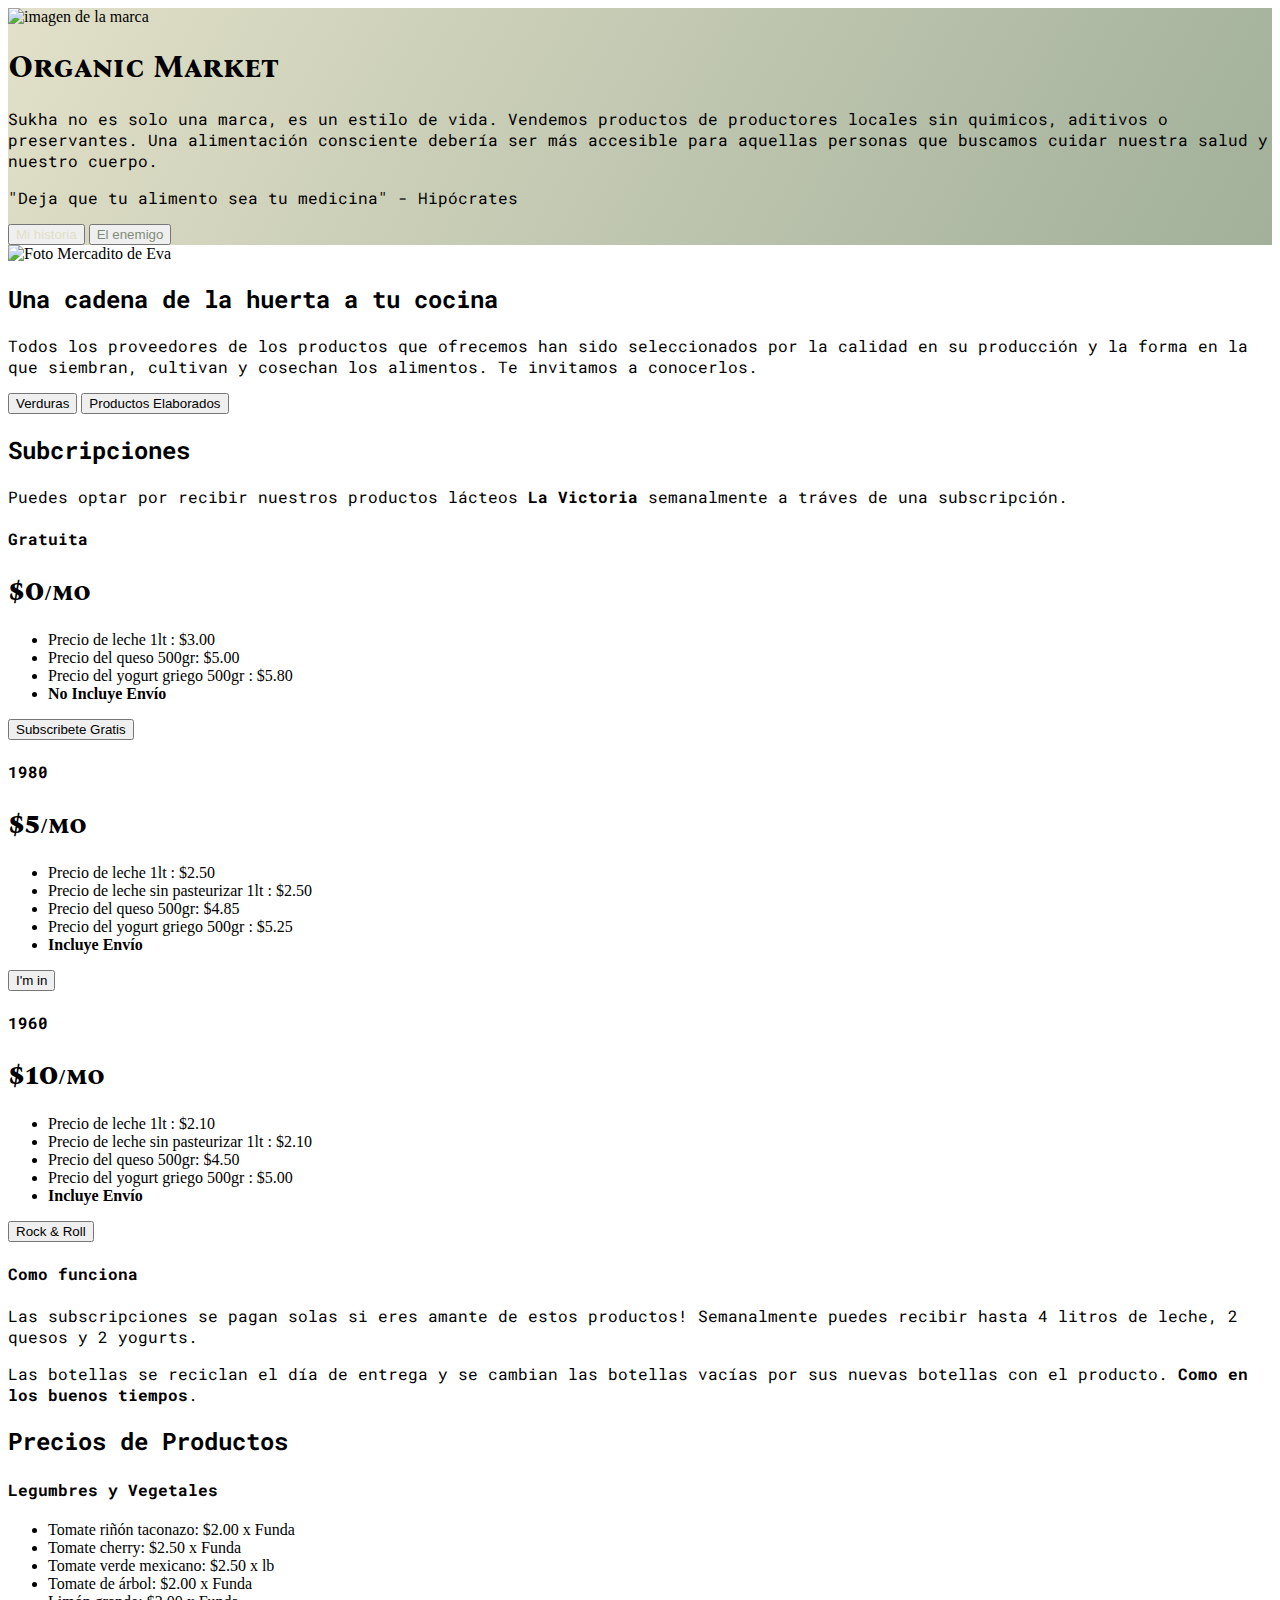
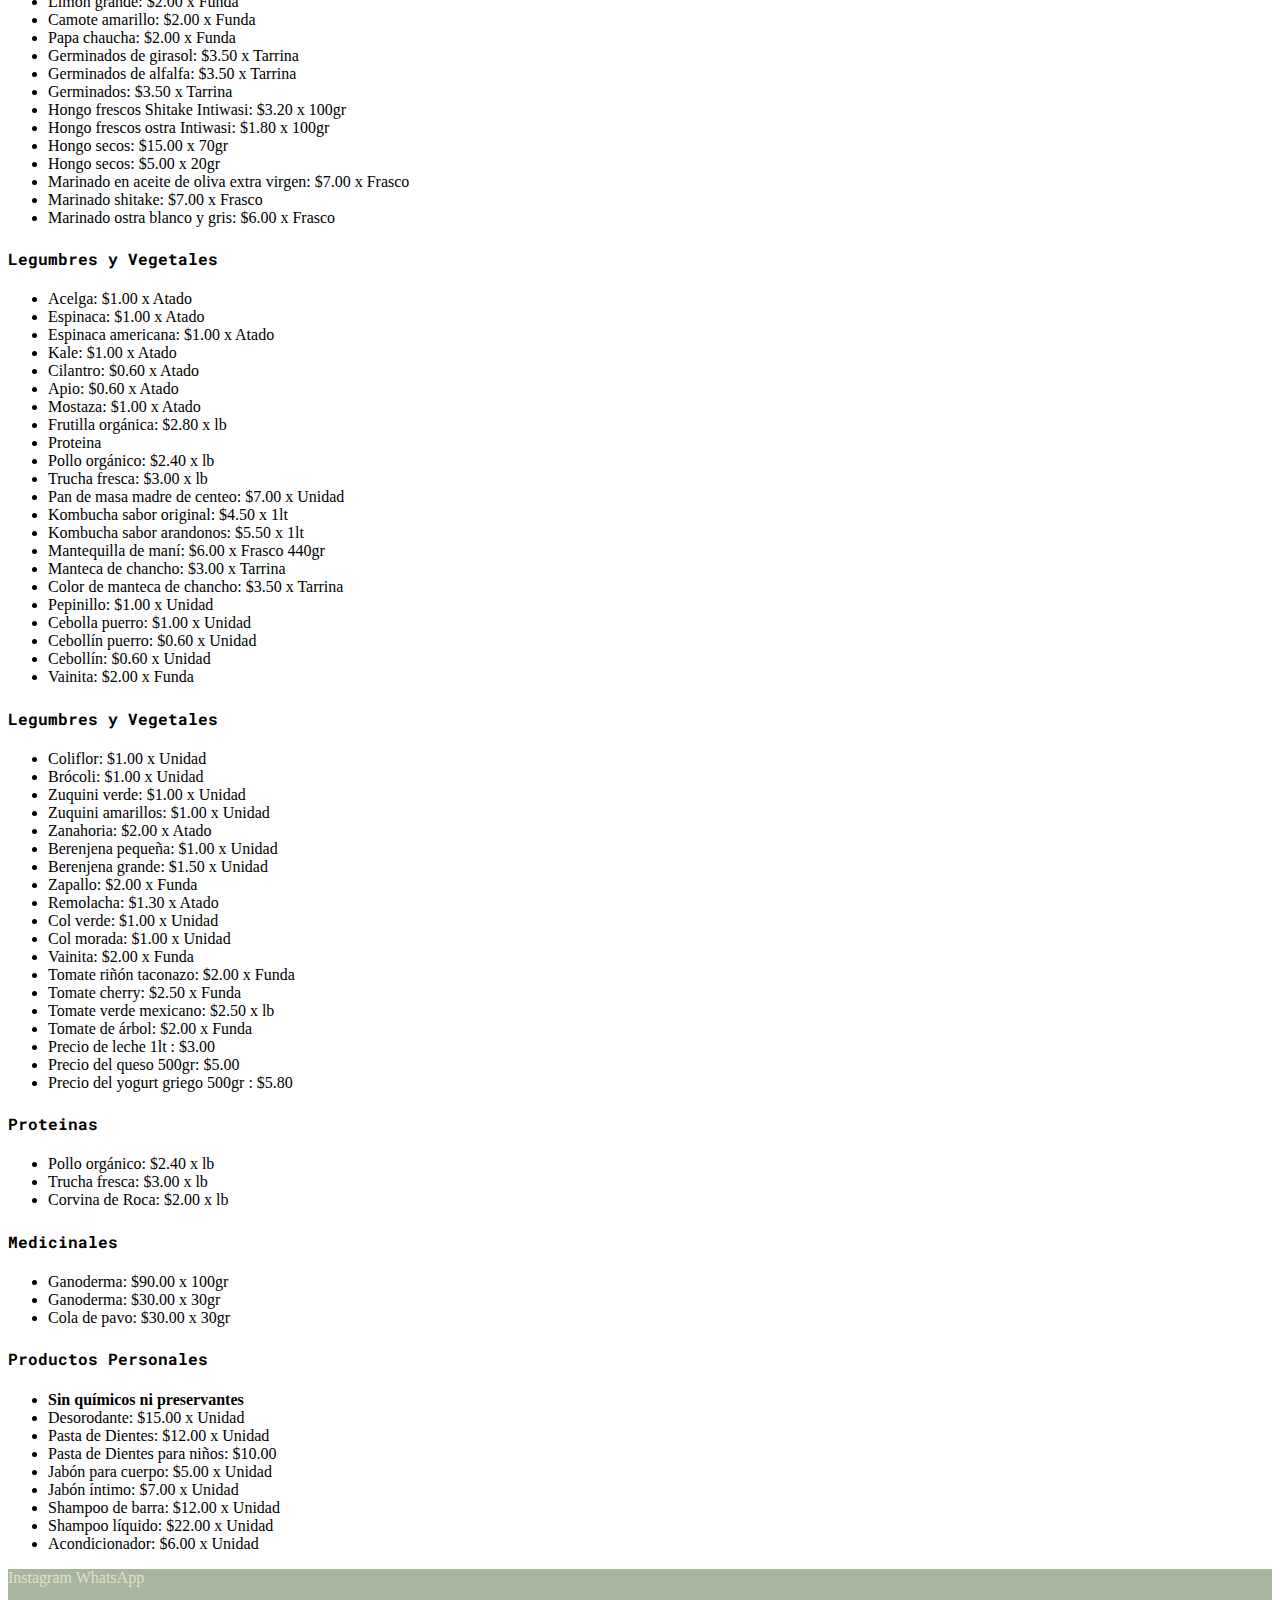
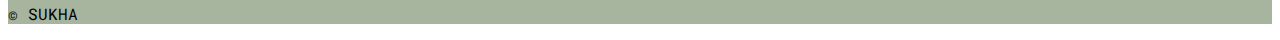
==== index.html @ fba401fd "Add files via upload" ====
<!DOCTYPE html>
<html lang="es">
    <head>
        <meta charset="UTF-8">
        <meta name="viewport" content="width=device-width, initial-scale=1.0">
        <title>SUKHA MARKET</title>
        <!-- FONTS -->
        <link rel="preconnect" href="https://fonts.googleapis.com">
        <link rel="preconnect" href="https://fonts.gstatic.com" crossorigin>
        <link href="https://fonts.googleapis.com/css2?family=Bona+Nova+SC:ital,wght@0,400;0,700;1,400&family=Roboto+Mono:ital,wght@0,100..700;1,100..700&display=swap" rel="stylesheet">
        <!-- CSS BOOTSTRAP -->
        <link href="https://cdn.jsdelivr.net/npm/bootstrap@5.3.0-alpha2/dist/css/bootstrap.min.css" rel="stylesheet"
        integrity="sha384-aFq/bzH65dt+w6FI2ooMVUpc+21e0SRygnTpmBvdBgSdnuTN7QbdgL+OapgHtvPp" crossorigin="anonymous">
        <!-- CSS INTERNAL FILE -->
        <link rel="stylesheet" href="./style.css">
    </head>

    <body>
        <div class="px-4 py-5 my-5 text-center gradient-background">
            <img class="d-block mx-auto mb-4" src="./imagenes/Sukha.png" alt="imagen de la marca" height="250">
            <h1 class="display-5 fw-bold text-body-emphasis">Organic Market</h1>
            <div class="col-lg-6 mx-auto">
              <p class="lead mb-4">Sukha no es solo una marca, es un estilo de vida. Vendemos productos de productores locales sin quimicos, aditivos
                o preservantes. Una alimentación consciente debería ser más accesible para aquellas personas que buscamos cuidar nuestra salud y nuestro cuerpo.
              </p>
              <p class="lead mb-4">"Deja que tu alimento sea tu medicina" - Hipócrates
              </p>
              <div class="d-grid gap-2 d-sm-flex justify-content-sm-center">
                <button type="button" class="btn btn-dark btn-lg px-4 gap-3"><a href="./mihistoria.html">Mi historia</a></button>
                <button type="button" class="btn btn-light btn-lg px-4"><a class="a-2" href="./elenemigo.html">El enemigo</a></button>
              </div>
            </div>
          </div>

        <div class="container col-xxl-8 px-4 py-5">
            <div class="row flex-lg-row-reverse align-items-center g-5 py-5">
              <div class="col-10 col-sm-8 col-lg-6">
                <img src="./imagenes/ceo.jpg" class="d-block mx-lg-auto img-fluid" alt="Foto Mercadito de Eva" height="500" loading="lazy">
              </div>
              <div class="col-lg-6">
                <h2 class="display-5 fw-bold text-body-emphasis lh-1 mb-3">Una cadena de la huerta a tu cocina</h2>
                <p class="lead">Todos los proveedores de los productos que ofrecemos han sido seleccionados por la calidad en 
                    su producción y la forma en la que siembran, cultivan y cosechan los alimentos. Te invitamos a conocerlos.
                </p>
                <div class="d-grid gap-2 d-md-flex justify-content-md-start">
                  <button type="button" class="btn btn-dark btn-lg px-4 me-md-2">Verduras</button>
                  <button type="button" class="btn btn-light btn-lg px-4">Productos Elaborados</button>
                </div>
              </div>
            </div>
          </div>

          <div class="container py-3">
              <div class="pricing-header p-3 pb-md-4 mx-auto text-center">
                <h2 class="display-4 fw-normal text-body-emphasis">Subcripciones</h2>
                <p class="fs-5 text-body-secondary">Puedes optar por recibir nuestros productos lácteos <strong>La Victoria</strong> semanalmente a tráves de una subscripción.
                </p>
              </div>
            <main>
              <div class="row row-cols-1 row-cols-md-3 mb-3 text-center">
                <div class="col">
                  <div class="card mb-4 rounded-3 shadow-sm">
                    <div class="card-header py-3">
                      <h4 class="my-0 fw-normal">Gratuita</h4>
                    </div>
                    <div class="card-body">
                      <h1 class="card-title pricing-card-title">$0<small class="text-body-secondary fw-light">/mo</small></h1>
                      <ul class="list-unstyled mt-3 mb-4">
                        <li>Precio de leche 1lt : $3.00</li>
                        <li>Precio del queso 500gr: $5.00</li>
                        <li>Precio del yogurt griego 500gr : $5.80</li>
                        <li style="font-weight: bolder;">No Incluye Envío</li>
                      </ul>
                      <button type="button" class="w-100 btn btn-lg btn-light">Subscribete Gratis</button>
                    </div>
                  </div>
                </div>
                <div class="col">
                  <div class="card mb-4 rounded-3 shadow-sm">
                    <div class="card-header py-3">
                      <h4 class="my-0 fw-normal">1980</h4>
                    </div>
                    <div class="card-body">
                      <h1 class="card-title pricing-card-title">$5<small class="text-body-secondary fw-light">/mo</small></h1>
                      <ul class="list-unstyled mt-3 mb-4">
                        <li>Precio de leche 1lt : $2.50</li>
                        <li>Precio de leche sin pasteurizar 1lt : $2.50</li>
                        <li>Precio del queso 500gr: $4.85</li>
                        <li>Precio del yogurt griego 500gr : $5.25</li>
                        <li style="font-weight: bolder;">Incluye Envío</li>
                      </ul>
                      <button type="button" class="w-100 btn btn-lg btn-secondary">I'm in</button>
                    </div>
                  </div>
                </div>
                <div class="col">
                  <div class="card mb-4 rounded-3 shadow-sm border-secondary">
                    <div class="card-header py-3 ">
                      <h4 class="my-0 fw-normal">1960</h4>
                    </div>
                    <div class="card-body">
                      <h1 class="card-title pricing-card-title">$10<small class="text-body-secondary fw-light">/mo</small></h1>
                      <ul class="list-unstyled mt-3 mb-4">
                        <li>Precio de leche 1lt : $2.10</li>
                        <li>Precio de leche sin pasteurizar 1lt : $2.10</li>
                        <li>Precio del queso 500gr: $4.50</li>
                        <li>Precio del yogurt griego 500gr : $5.00</li>
                        <li style="font-weight: bolder;">Incluye Envío</li>
                      </ul>
                      <button type="button" class="w-100 btn btn-lg btn-secondary">Rock & Roll</button>
                    </div>
                  </div>
                </div>
              </div>   
              </div>
              <div class="container">
              <div class="pricing-header p-3 pb-md-4 mx-auto text-center">
                <h4 class="display-4 fw-normal text-body-emphasis">Como funciona</h4>
                <p class="fs-5 text-body-secondary">Las subscripciones se pagan solas si eres amante de estos productos! Semanalmente puedes recibir hasta 4 litros de leche, 2 quesos y 2 yogurts.
                </p>
                <p class="fs-5 text-body-secondary">Las botellas se reciclan el día de entrega y se cambian las botellas vacías por sus nuevas botellas con el producto.<strong> Como en los buenos tiempos</strong>.</p>
              </div>
              </div>
              <div class="pricing-header p-3 pb-md-4 mx-auto text-center">
                <h2 class="display-4 fw-normal text-body-emphasis">Precios de Productos</h2>
              </div>
            <main>
              <div class="container">
              <div class="row row-cols-1 row-cols-md-3 mb-3 text-center">
                <div class="col">
                  <div class="card mb-4 rounded-3 shadow-sm">
                    <div class="card-header py-3">
                      <h4 class="my-0 fw-normal">Legumbres y Vegetales</h4>
                    </div>
                    <div class="card-body">
                      <ul class="list-unstyled mt-3 mb-4">
                        <li>Tomate riñón taconazo: $2.00 x Funda</li>
                        <li>Tomate cherry: $2.50 x Funda</li>
                        <li>Tomate verde mexicano: $2.50 x lb</li>
                        <li>Tomate de árbol: $2.00 x Funda</li>
                        <li>Limón grande: $2.00 x Funda</li>
                        <li>Camote amarillo: $2.00 x Funda</li>
                        <li>Papa chaucha: $2.00 x Funda</li>
                        <li>Germinados de girasol: $3.50 x Tarrina</li>
                        <li>Germinados de alfalfa: $3.50 x Tarrina</li>
                        <li>Germinados: $3.50 x Tarrina</li>
                        <li>Hongo frescos Shitake Intiwasi: $3.20 x 100gr</li>
                        <li>Hongo frescos ostra Intiwasi: $1.80 x 100gr</li>
                        <li>Hongo secos: $15.00 x 70gr</li>
                        <li>Hongo secos: $5.00 x 20gr</li>
                        <li>Marinado en aceite de oliva extra virgen: $7.00 x Frasco</li>
                        <li>Marinado shitake: $7.00 x Frasco </li>
                        <li>Marinado ostra blanco y gris: $6.00 x Frasco </li>
                      </ul>
                    </div>
                  </div>
                </div>
                
                <div class="col">
                  <div class="card mb-4 rounded-3 shadow-sm">
                    <div class="card-header py-3">
                      <h4 class="my-0 fw-normal">Legumbres y Vegetales</h4>
                    </div>
                    <div class="card-body">
                        <ul class="list-unstyled mt-3 mb-4">
                            <li>Acelga: $1.00 x Atado</li>
                            <li>Espinaca: $1.00 x Atado</li>
                            <li>Espinaca americana: $1.00 x Atado</li>
                            <li>Kale: $1.00 x Atado</li>
                            <li>Cilantro: $0.60 x Atado</li>
                            <li>Apio: $0.60 x Atado</li>
                            <li>Mostaza: $1.00 x Atado</li>
                            <li>Frutilla orgánica: $2.80 x lb</li>
                            <li>Proteina</li>
                            <li>Pollo orgánico: $2.40 x lb</li>
                            <li>Trucha fresca: $3.00 x lb</li>
                            <li>Pan de masa madre de centeo: $7.00 x Unidad</li>
                            <li>Kombucha sabor original: $4.50 x 1lt</li>
                            <li>Kombucha sabor arandonos: $5.50 x 1lt</li>
                            <li>Mantequilla de maní: $6.00 x Frasco 440gr</li>
                            <li>Manteca de chancho: $3.00 x Tarrina</li>
                            <li>Color de manteca de chancho: $3.50 x Tarrina</li>
                            <li>Pepinillo: $1.00 x Unidad</li>
                            <li>Cebolla puerro: $1.00 x Unidad</li>
                            <li>Cebollín puerro: $0.60 x Unidad</li>
                            <li>Cebollín: $0.60 x Unidad</li>
                        <li>Vainita: $2.00 x Funda</li>
                        </ul>
                      </div>
                  </div>
                </div>
                <div class="col">
                  <div class="card mb-4 rounded-3 shadow-sm">
                    <div class="card-header py-3 ">
                      <h4 class="my-0 fw-normal">Legumbres y Vegetales</h4>
                    </div>
                    <div class="card-body">
                        <ul class="list-unstyled mt-3 mb-4">
                            <li>Coliflor: $1.00 x Unidad</li>
                            <li>Brócoli: $1.00 x Unidad</li>
                            <li>Zuquini verde: $1.00 x Unidad</li>
                            <li>Zuquini amarillos: $1.00 x Unidad</li>
                            <li>Zanahoria: $2.00 x Atado</li>
                            <li>Berenjena pequeña: $1.00 x Unidad</li>
                            <li>Berenjena grande: $1.50 x Unidad</li>
                            <li>Zapallo: $2.00 x Funda</li>
                            <li>Remolacha: $1.30 x Atado</li>
                            <li>Col verde: $1.00 x Unidad</li>
                            <li>Col morada: $1.00 x Unidad</li>
                            <li>Vainita: $2.00 x Funda</li>
                            <li>Tomate riñón taconazo: $2.00 x Funda</li>
                            <li>Tomate cherry: $2.50 x Funda</li>
                            <li>Tomate verde mexicano: $2.50 x lb</li>
                            <li>Tomate de árbol: $2.00 x Funda</li>
                            <li>Precio de leche 1lt : $3.00</li>
                            <li>Precio del queso 500gr: $5.00</li>
                            <li>Precio del yogurt griego 500gr : $5.80</li>
                        </ul>
                      </div>
                  </div>
                  </div>
                </div>
              </div>   
              </div>
              </div>
            </main>

            <main>
                <div class="container">
                <div class="row row-cols-1 row-cols-md-3 mb-3 text-center">
                  <div class="col">
                    <div class="card mb-4 rounded-3 shadow-sm">
                      <div class="card-header py-3">
                        <h4 class="my-0 fw-normal">Proteinas</h4>
                      </div>
                      <div class="card-body">
                        <ul class="list-unstyled mt-3 mb-4">
                            <li>Pollo orgánico: $2.40 x lb</li>
                            <li>Trucha fresca: $3.00 x lb</li>  
                            <li>Corvina de Roca: $2.00 x lb</li>
                        </ul>
                      </div>
                    </div>
                  </div>
                  
                  <div class="col">
                    <div class="card mb-4 rounded-3 shadow-sm">
                      <div class="card-header py-3">
                        <h4 class="my-0 fw-normal">Medicinales</h4>
                      </div>
                      <div class="card-body">
                          <ul class="list-unstyled mt-3 mb-4">
                            <li>Ganoderma: $90.00 x 100gr</li>
                            <li>Ganoderma: $30.00 x 30gr</li>
                            <li>Cola de pavo: $30.00 x 30gr</li>
                          </ul>
                        </div>
                    </div>
                  </div>
                  <div class="col">
                    <div class="card mb-4 rounded-3 shadow-sm">
                      <div class="card-header py-3 ">
                        <h4 class="my-0 fw-normal">Productos Personales</h4>
                      </div>
                      <div class="card-body">
                          <ul class="list-unstyled mt-3 mb-4">
                            <li><strong>Sin químicos ni preservantes</strong></li>
                            <li>Desorodante: $15.00 x Unidad</li>
                            <li>Pasta de Dientes: $12.00 x Unidad</li>
                            <li>Pasta de Dientes para niños: $10.00</li>
                            <li>Jabón para cuerpo: $5.00 x Unidad</li>
                            <li>Jabón íntimo: $7.00 x Unidad</li>
                            <li>Shampoo de barra: $12.00 x Unidad</li>
                            <li>Shampoo líquido: $22.00 x Unidad</li>
                            <li>Acondicionador: $6.00 x Unidad</li>
                          </ul>
                        </div>
                    </div>
                    </div>
                  </div>
                </div>   
                </div>
                </div>
              </main>

            <div class="container px-4 py-5 my-5 text-center">   
                <div class="bottom-container">
                    <a class="footer-link" href="https://instagram.com/sukha.gye">Instagram</a>
                    <a class="footer-link" href="./contact.html">WhatsApp</a>
                    <p class="copyright">© SUKHA</p>
                 </div>
            </div>
              
          
    
          </div>
        <script src="https://cdn.jsdelivr.net/npm/bootstrap@5.3.3/dist/js/bootstrap.bundle.min.js" 
        integrity="sha384-YvpcrYf0tY3lHB60NNkmXc5s9fDVZLESaAA55NDzOxhy9GkcIdslK1eN7N6jIeHz" crossorigin="anonymous"></script>
    </body>

</html>
---- style.css ----
.gradient-background {
    background: linear-gradient(300deg, #818C78, #A7B49E, #E2E0C8);
    background-size: 180% 180%;
    animation: gradient-animation 18s ease infinite;
    }

.seccion-2 {
    background-color:#E2E0C8 ;
    height: 100vh;
}

h1 {
    font-family: "Bona Nova SC", serif;
    font-weight: 700;
}

p {
    font-family: "Roboto Mono", serif;
    font-optical-sizing: auto;
}

h2 {
    font-family: "Roboto Mono", serif;
    font-optical-sizing: auto;
    font-weight: bolder;
}

h4{
    font-family: "Roboto Mono", serif;
    font-optical-sizing: auto;
}

.bottom-container {
    display: block;
    background-color: #A7B49E;
    padding: 0px 0 0px;
    background-size: 180% 180%;
}

a {
    text-decoration: none;
    color: #E2E0C8;
}

.a-2 {
    text-decoration: #818C78;
    color: #818C78;
}

.img-eva {
    border-radius: 200px;
}
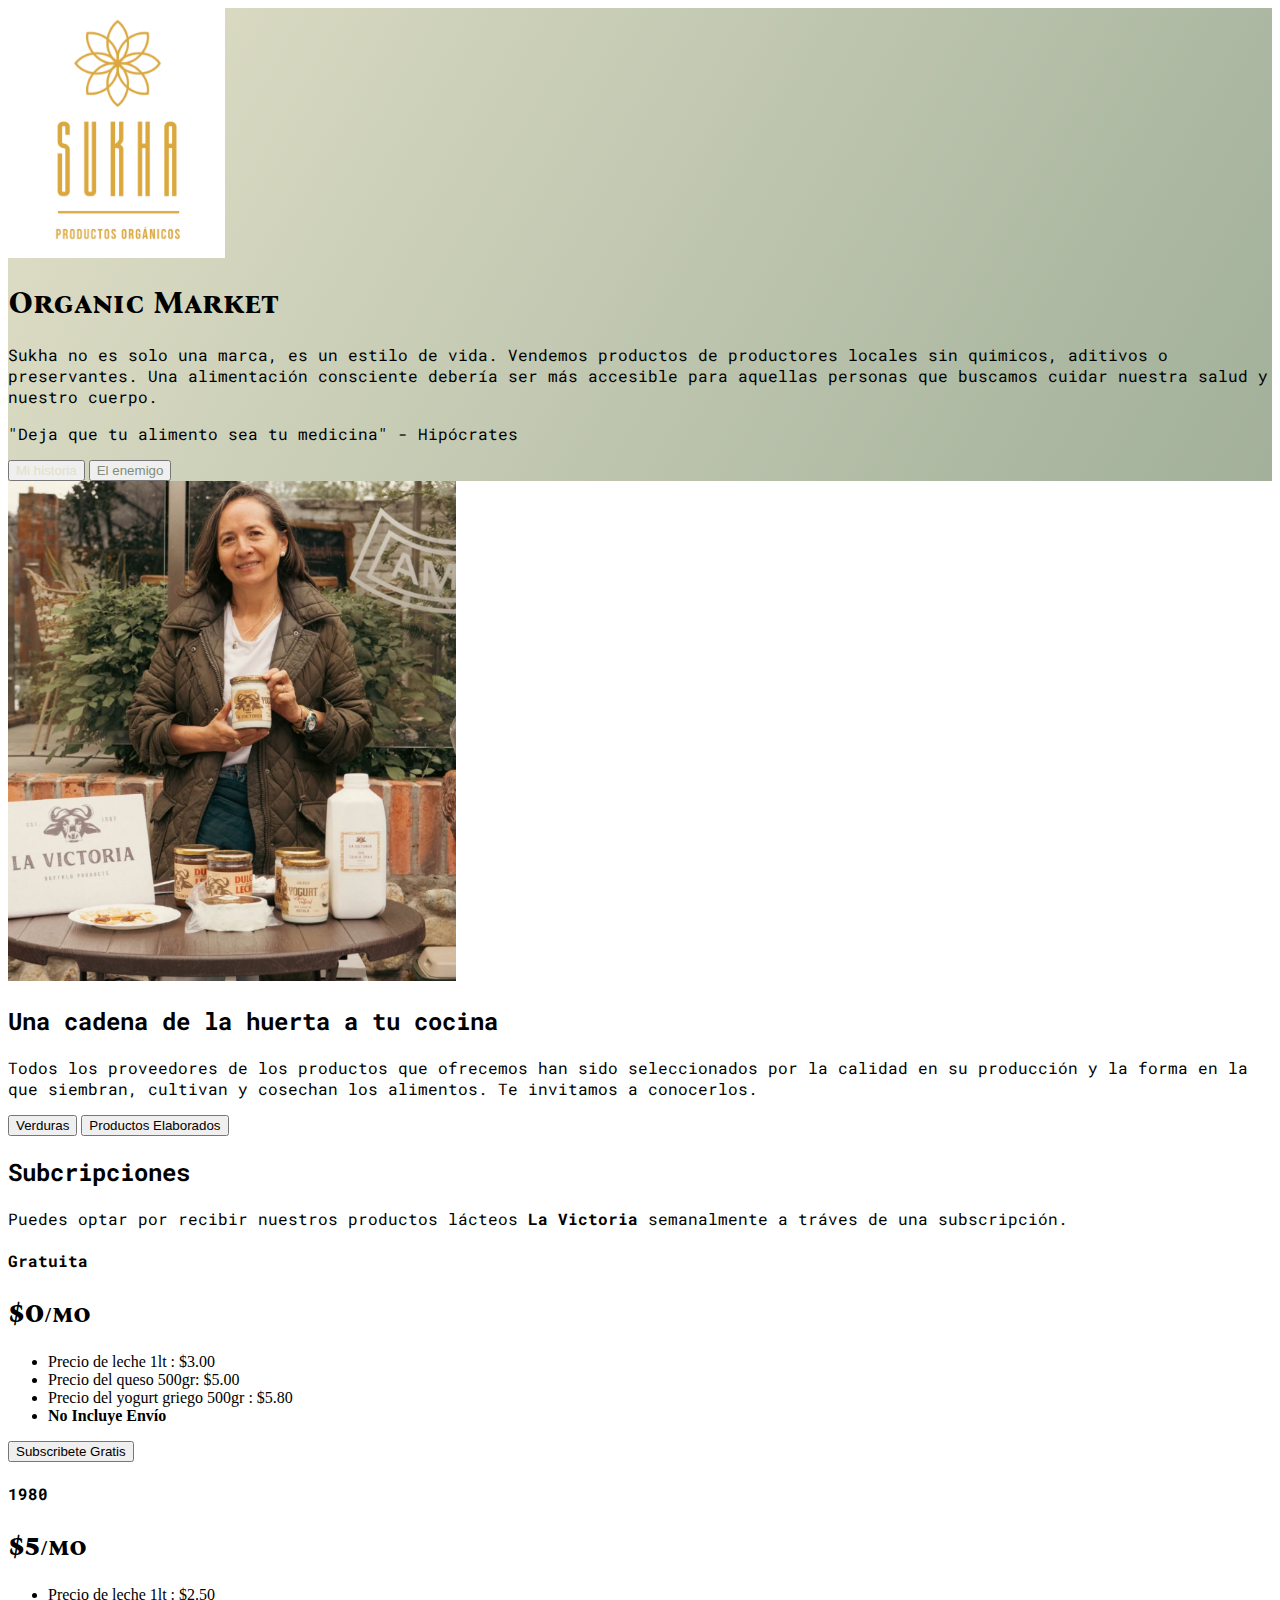
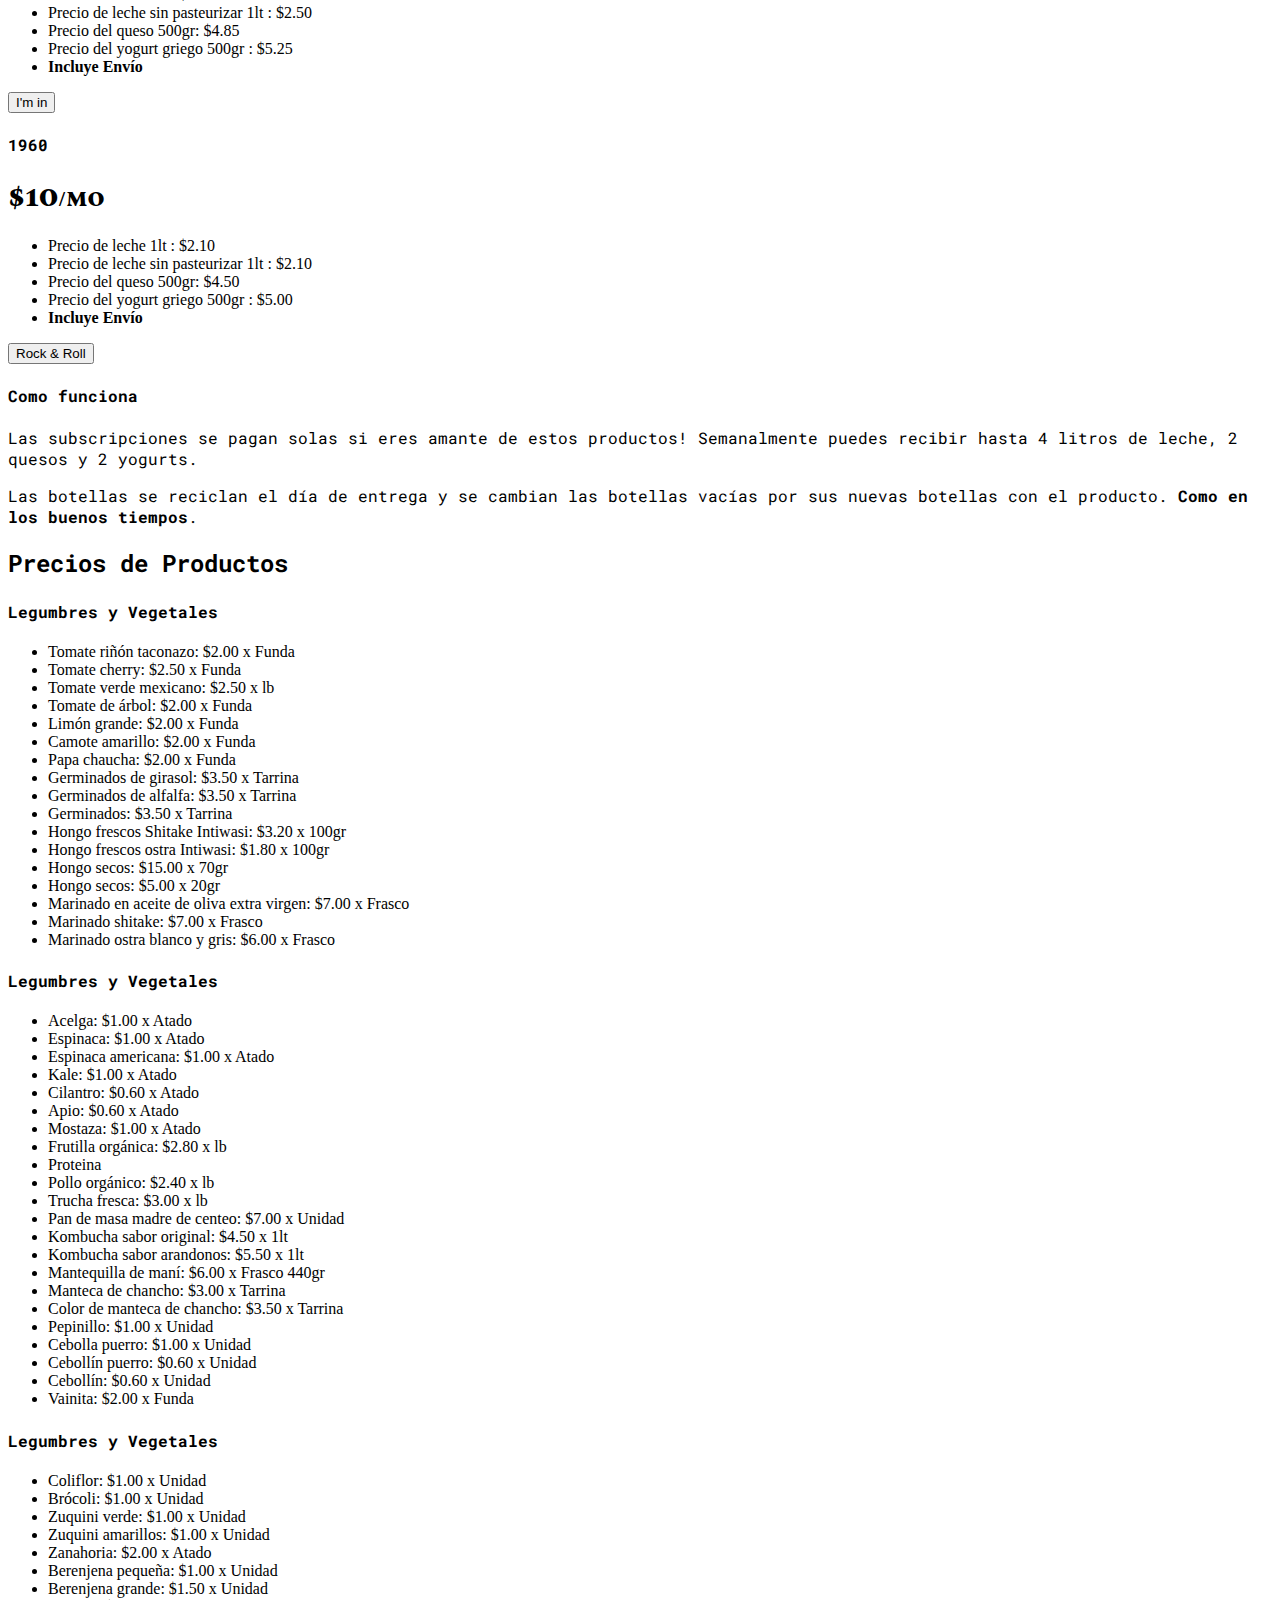
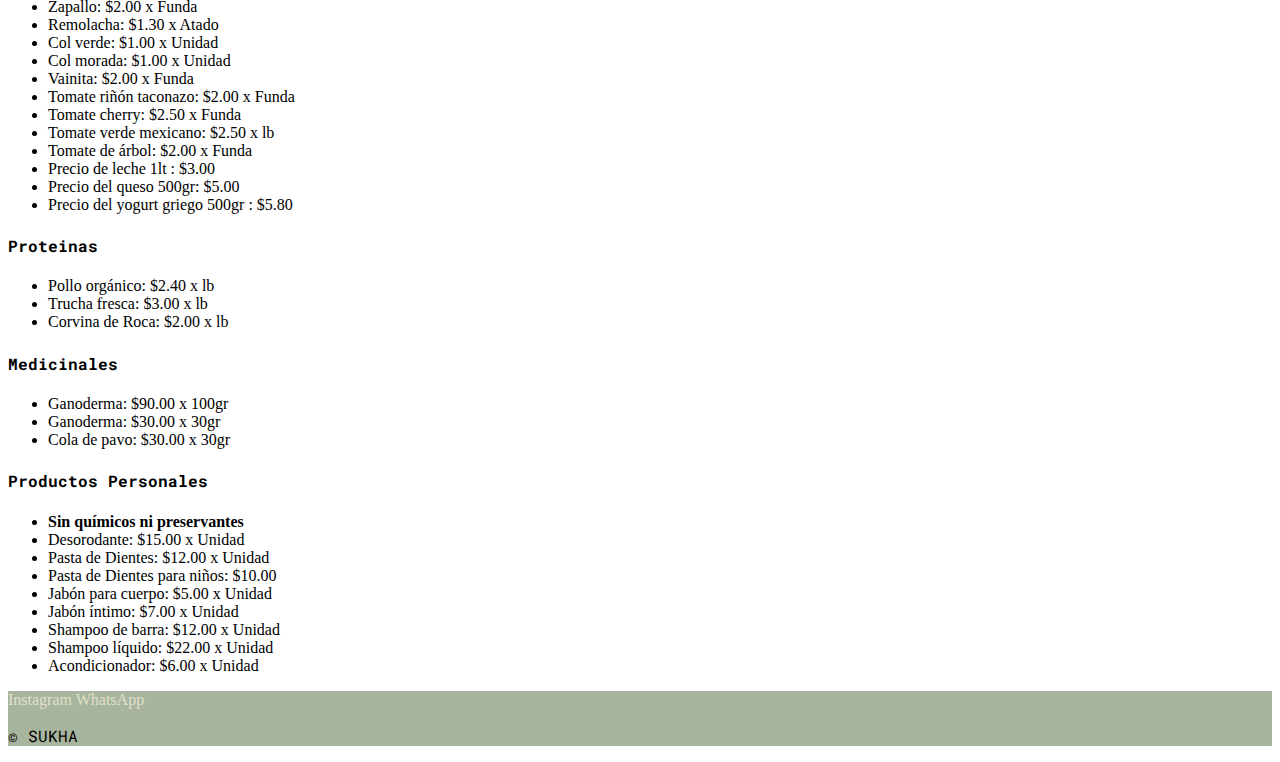
==== commit 003a056d: "Update index.html fotos" ====
--- a/index.html
+++ b/index.html
@@ -17,7 +17,7 @@
 
     <body>
         <div class="px-4 py-5 my-5 text-center gradient-background">
-            <img class="d-block mx-auto mb-4" src="./imagenes/Sukha.png" alt="imagen de la marca" height="250">
+            <img class="d-block mx-auto mb-4" src="./Sukha.png" alt="imagen de la marca" height="250">
             <h1 class="display-5 fw-bold text-body-emphasis">Organic Market</h1>
             <div class="col-lg-6 mx-auto">
               <p class="lead mb-4">Sukha no es solo una marca, es un estilo de vida. Vendemos productos de productores locales sin quimicos, aditivos
@@ -35,7 +35,7 @@
         <div class="container col-xxl-8 px-4 py-5">
             <div class="row flex-lg-row-reverse align-items-center g-5 py-5">
               <div class="col-10 col-sm-8 col-lg-6">
-                <img src="./imagenes/ceo.jpg" class="d-block mx-lg-auto img-fluid" alt="Foto Mercadito de Eva" height="500" loading="lazy">
+                <img src="./ceo.jpg" class="d-block mx-lg-auto img-fluid" alt="Foto Mercadito de Eva" height="500" loading="lazy">
               </div>
               <div class="col-lg-6">
                 <h2 class="display-5 fw-bold text-body-emphasis lh-1 mb-3">Una cadena de la huerta a tu cocina</h2>
@@ -298,4 +298,4 @@
         integrity="sha384-YvpcrYf0tY3lHB60NNkmXc5s9fDVZLESaAA55NDzOxhy9GkcIdslK1eN7N6jIeHz" crossorigin="anonymous"></script>
     </body>
 
-</html>+</html>
